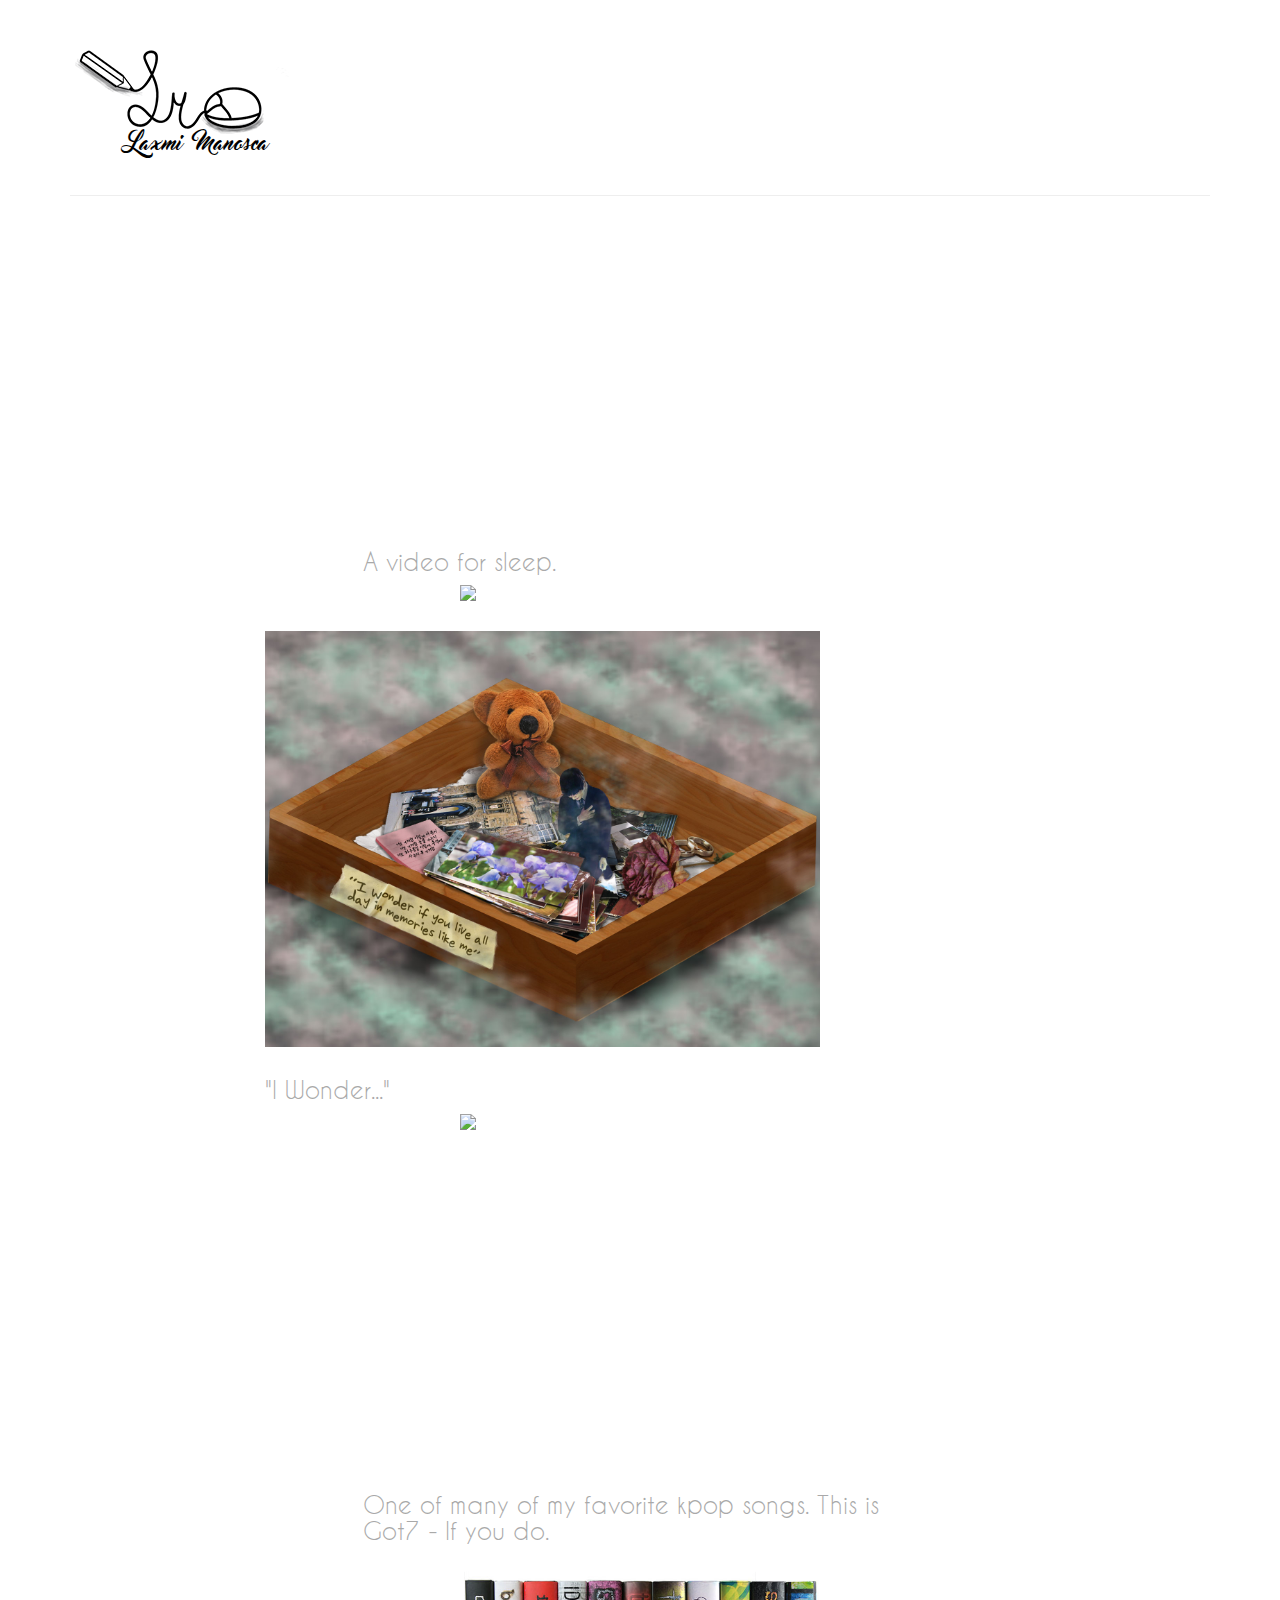
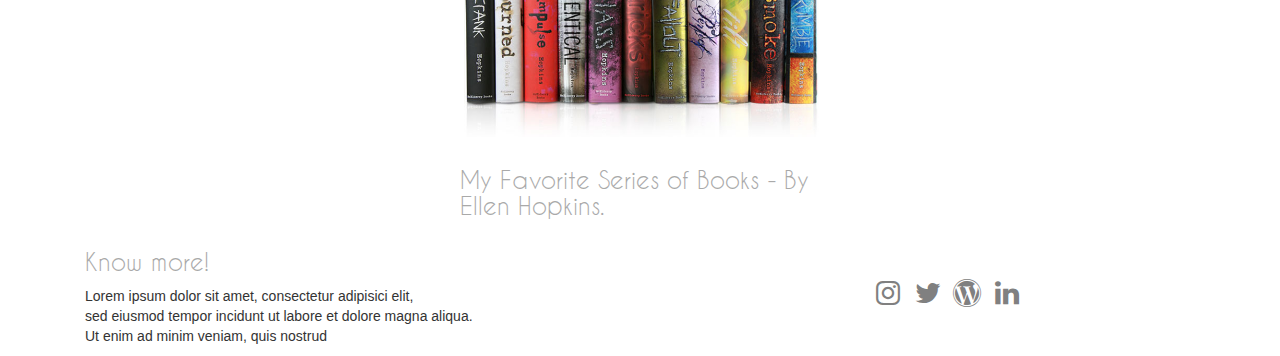
==== index.html @ 3cf4ef67 "First Commit" ====
<html>

<head>
    <!---support of foreign character-->
    <meta charset="utf-8">
    <!--IE Compatibility setting. It ensures IE uses the latest rendering engine-->
    <meta http-equiv="X-UA-Compatible" content="IE=edge">
    <!--get physical width of the mobile device-->
    <meta name="viewport" content="width=device-width, initial-scale=1">
    <!--name of the wbsite displayed on the browser tab-->
    <title>LM - Graphic Designer</title>
    <!--link csutom style sheet to the main layout page-->
    <link rel="stylesheet" href="custom.css">
    <!--link the latest midified bootstrap stylesheet-->
    <link rel="stylesheet" href="https://maxcdn.bootstrapcdn.com/bootstrap/3.3.6/css/bootstrap.min.css">
    <link rel="stylesheet" href="https://maxcdn.bootstrapcdn.com/font-awesome/4.5.0/css/font-awesome.min.css">
    <!--latest JQuery framework, necessary for using Bootstrap's JS plugins-->
    <script src="https://ajax.googleapis.com/ajax/libs/jquery/2.2.0/jquery.min.js"></script>
    <!--link the latest midified bootstrap JS library-->
    <script src="https://maxcdn.bootstrapcdn.com/bootstrap/3.3.6/js/bootstrap.min.js"></script>
</head>

<body id="index">
    <div class="container">
       <div class="nav">
        <div class="menu hidden-sm hidden-xs text-center">
            <div class="link row">
                <a href="work.html">work</a>
            </div>
            <div class="link row">
                <a href="About.html">about</a>
            </div>
            <div class="link row">
                <a href="contact.html">contact</a>
            </div>
        </div>
        <div class="row header col-lg-3 col-md-5 col-sm-5 col-xs-6">
            <div class="brand  ">
                <a href="index.html">
                <img class="img-responsive" src="Img/LMlogo.png">  
                </a>
                <h1 class="">Laxmi Manosca</h1>
            </div> 
        </div>
        <div class="col col-sm-1 col-sm-offset-5 col-xs-2 col-xs-offset-3 text-center">
          <a href="#" class="hidden-lg hidden-md"><i class="fa fa-3x fa-fw fa-navicon"></i></a>
        </div>
            
        <div class="row">
        <div class="col-md-12">
          <hr>
        </div>
      </div>
        </div>
         
        <div class="row">
            <div class="col-lg-6 col-lg-offset-3 col-sm-8 col-sm-offset-2">
                <div class="embed-responsive embed-responsive-16by9">
                    <iframe width="560" height="315" src="https://www.youtube.com/embed/Jw2tZi4wk-g" frameborder="0" allowfullscreen></iframe>
                </div>
                <h3>A video for sleep.</h3>
            </div>
        </div>

        <div class="row">
            <div class="col-lg-6 col-lg-offset-4 col-sm-6 col-sm-offset-4">
                <img class="img-responsive" src="img/20150508_145949.jpg">
            </div>
        </div>

        <div class="row">
            <div class="col-lg-6 col-lg-offset-2 col-sm-4 col-sm-offset-2">
                <img class="img-responsive" src="Img/finalComposition_Web.jpg">
                <h3>"I Wonder..."</h3>
            </div>
        </div>
        <div class="row">
            <div class="col-lg-6 col-lg-offset-4 col-sm-6 col-sm-offset-4">
                <img class="img-responsive" src="img/Screenshot_2015-08-01-01-27-41.png">
            </div>
        </div>

        <div class="row">
            <div class="col-lg-6 col-lg-offset-3 col-sm-8 col-sm-offset-2">
                <div class="embed-responsive embed-responsive-16by9">
                    <iframe width="560" height="315" src="https://www.youtube.com/embed/T0iPB_JyS5g" frameborder="0" allowfullscreen></iframe>
                </div>
                <h3> One of many of my favorite kpop songs. This is Got7 - If you do.</h3>
            </div>
        </div>
        <div class="row">
            <div class="col-lg-4 col-lg-offset-4 col-sm-6 col-sm-offset-4">
                <img class="img-responsive" src="Img/HopkinHomePageHeader2014.jpg">
                <h3> My Favorite Series of Books - By Ellen Hopkins.</h3>
            </div>
        </div>
         <footer class="section section-primary">
      <div class="container">
        <div class="row">
          <div class="col-sm-6">
            <h3 contenteditable="true">Know more!</h3>
            <p>Lorem ipsum dolor sit amet, consectetur adipisici elit,
              <br>sed eiusmod tempor incidunt ut labore et dolore magna aliqua.
              <br>Ut enim ad minim veniam, quis nostrud</p>
          </div>
          <div class="col-sm-6">
            <p class="text-info text-right">
              <br>
              <br>
            </p>
            <div class="row">
              <div class="col-md-12 hidden-lg hidden-md hidden-sm text-center">
                <a href="#"><i class="fa fa-2x fa-fw fa-instagram text-inverse"></i></a>
                <a href="#"><i class="fa fa-2x fa-fw fa-twitter text-inverse"></i></a>
                <a href="#"><i class="fa fa-2x fa-fw fa-facebook text-inverse"></i></a>
                <a href="#"><i class="fa fa-2x fa-fw fa-github text-inverse"></i></a>
              </div>
            </div>
            <div class="row">
              <div class="soc col-md-12 hidden-xs text-center">
                <a href="#"><i class="fa fa-2x fa-fw fa-instagram"></i></a>
                <a href="#"><i class="fa fa-2x fa-fw fa-twitter"></i></a>
                <a href="#"><i class="fa fa-2x fa-fw fa-wordpress"></i></a>
                <a href="#"><i class="fa fa-2x fa-fw fa-linkedin hub"></i></a>
              </div>
            </div>
          </div>
        </div>
      </div>
    </footer>
  
    </div>

</body>

</html>
---- custom.css ----
.row h3 {
    color: darkgrey;
    font-family: myThirdFont;
}

.header .brand:hover{
    opacity: 0.6;
}

.header h1 {
    color: black;
    font-family: myFirstFont;
    font-size: 1.4em;
    padding-bottom: 30px;
    margin-top: -.1px;
    margin-left: 55.5px;
    letter-spacing 10px;
    word-spacing: 10px;
}

.header a img{
    padding-top: 50px;
    margin-left: 5px;
}

.nav .menu {
    opacity: 0;
    transition-duration: .5s;
}

.nav .menu:hover {
    opacity: .8;
    transition-duration: .5s;
    transition-timing-function: linear;
}

.header a h1:hover {
    text-decoration: none;
}

.menu a {
    color: white;
    font-family: myFirstFont;
    font-size: 2em;
}

.menu a:hover {
    color: grey;
    text-decoration: none;
}

.menu {
    background: black;
    width: 200px;
    height: 100vh;
    /*100% of the height of the viewport*/
    position: fixed;
    right: 0;
    z-index: 1000;
    opacity: 0.8;
    padding-top: 150px;
    padding-bottom: 200px;
}

.container .nav .menu .link{
    margin-bottom: 30px;
}

.container .nav .fa-navicon {
    color: grey;
    padding-top: 80px;
}

.container footer .fa-instagram{
    color: grey;
}

.container footer .fa-instagram:hover{
    color: black;
}

.container footer .fa-twitter{
    color: grey;
}

.container footer .fa-twitter:hover{
    color: black;
}

.container footer .fa-wordpress{
    color: grey;
}

.container footer .fa-wordpress:hover{
    color: black;
}

.container footer .fa-linkedin{
    color: grey;
}

.container footer .fa-linkedin:hover{
    color: black;
}

@font-face {
    font-family: myFirstFont;
    src: url(master_of_break.ttf);
}

@font-face {
    font-family: mySecondFont;
    src: url(PWInfinity.ttf);
}

@font-face {
    font-family: myThirdFont;
    src: url(CaviarDreams.ttf);
}

/***********************************************************/
/**********************index.html****************************/
/***********************************************************/

#index footer{
    margin-bottom: 0px;
}

#index img{
    margin-bottom: 30px;
}

#index .brand img{
    margin-bottom: 0px;
}

#index hr{
    margin-top: -0.1px;
}

/***********************************************************/
/**********************Work.html****************************/
/***********************************************************/

#work #myCarousel{
    padding: 15px;
}

#work #myCarousel img {
    width: 100vw;
}

#work #portfolio h5{
    padding-bottom: 5px;
    padding-left: 5px;
}

/*#work #portfolio>div{
    padding: 15px;
}*/

#work .bg-orange{
    background-color: #ffbe86;
    padding: 30px;
    margin: 40px 15px;
}

#work .bg-blue{
    background-color: #72d2e3;
    padding: 30px;
    margin: 40px 15px;
}

#work .bg-pink{
    background-color: #c1a2b3;
    padding: 30px;
    margin: 40px 15px;
}
#work .bg-grey{
    background-color: #d3d3d3;
    padding: 30px;
    margin: 40px 15px;
}

#work .slider .overlay{
    background: url(Img/LM-Overlay.png) no-repeat;
    z-index: 100;
    height: 100%;
    width: 100%;
    position: absolute;
    background-size: cover;
}

/***********************************************************/
/**********************about.html****************************/
/***********************************************************/

#about .aboutme{
    padding-top: 30px;
    padding-bottom: 30px;
}

#about .info{
    margin-top: 100px;
    margin-left: 20px;
}

#about .soc{
    
}

/***********************************************************/
/**********************contact.html****************************/
/***********************************************************/

#contact .container .text{
    padding-left: 100px;
    padding-right: 100px;
    margin-bottom: 50px;
    margin-top: 20px;
}
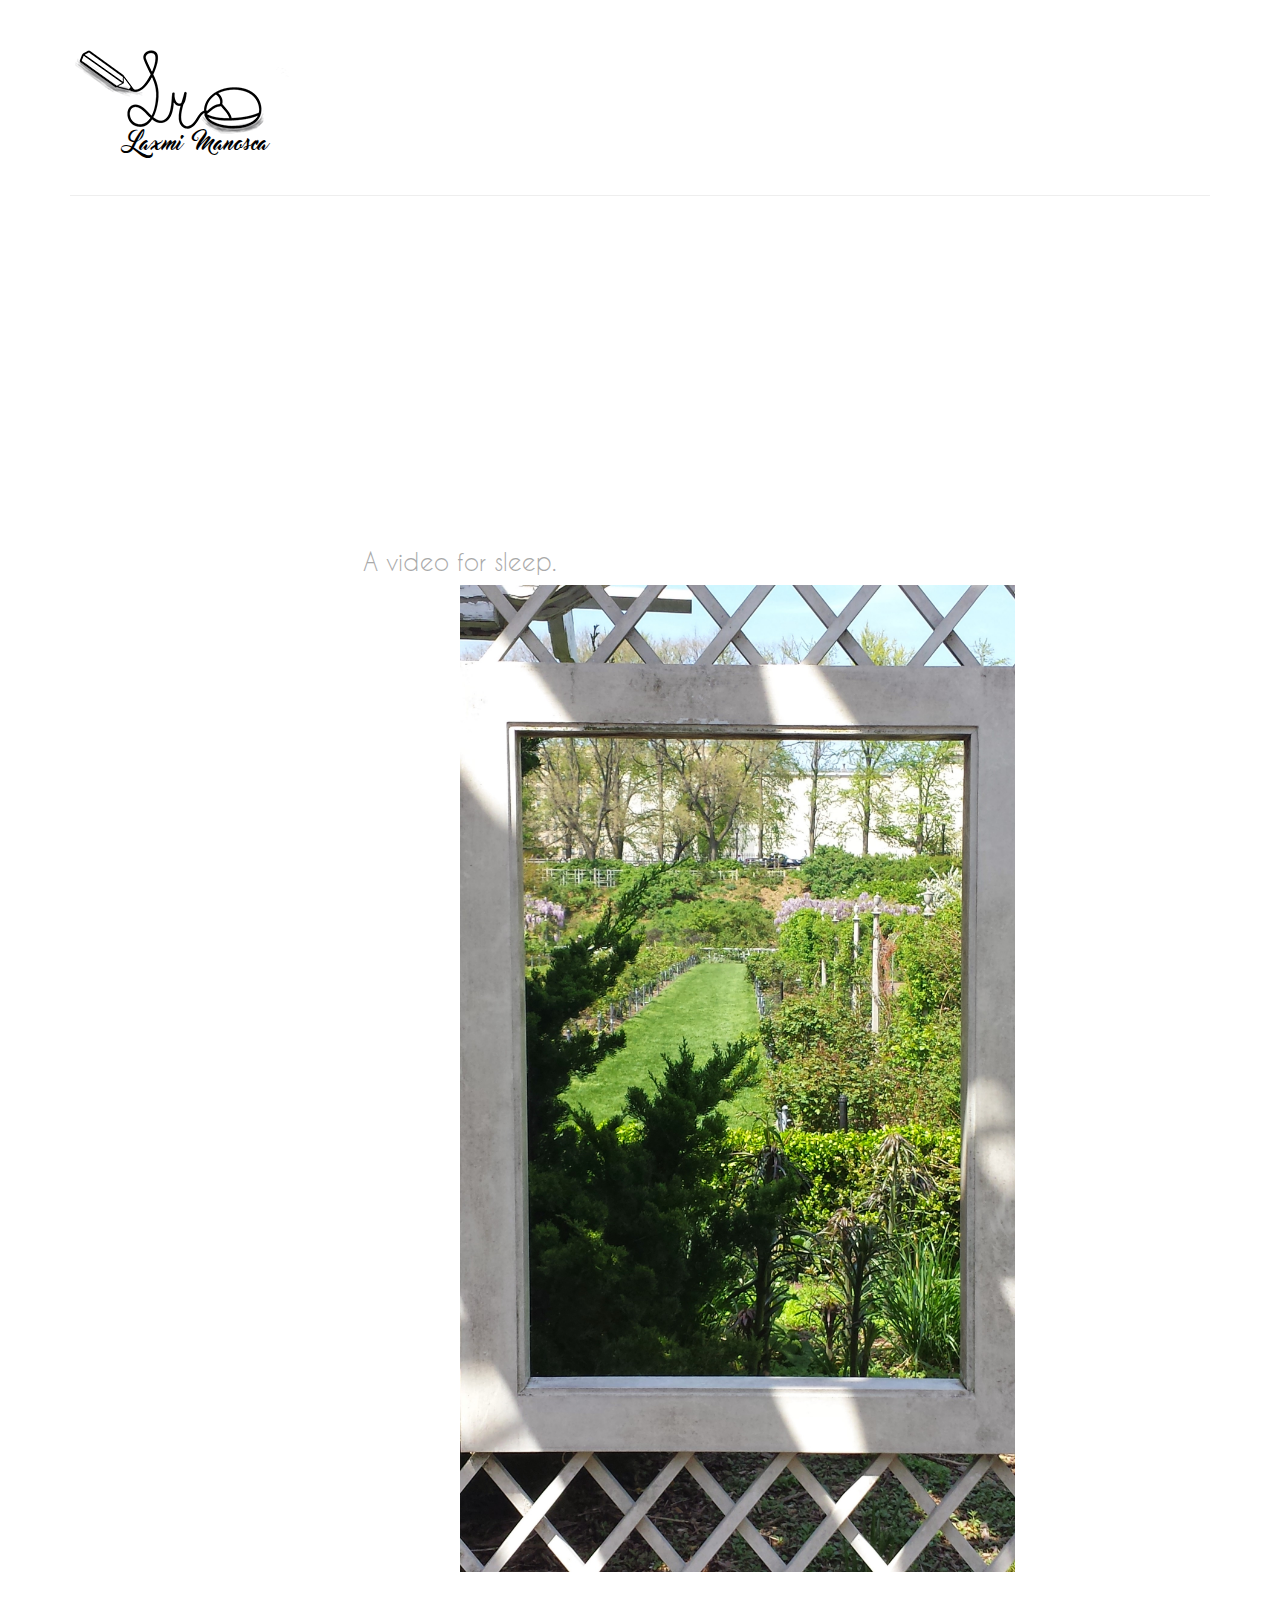
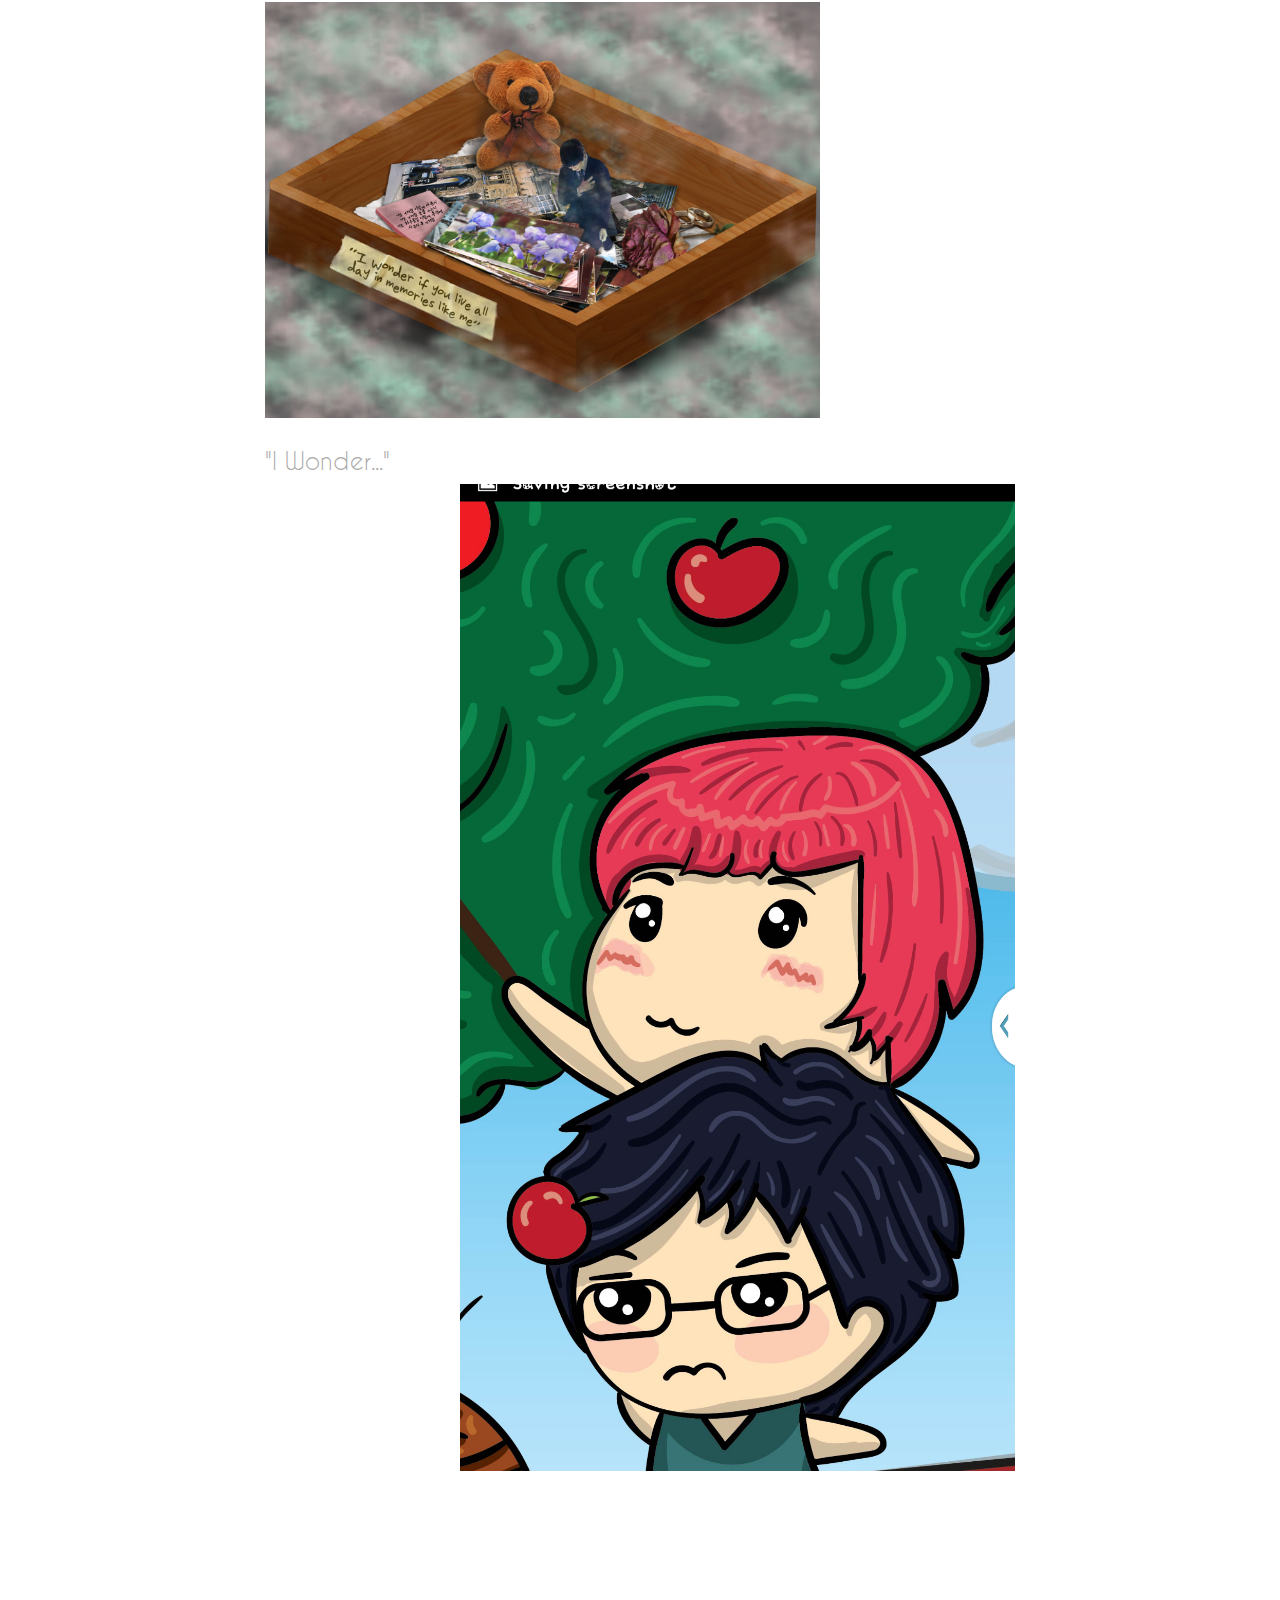
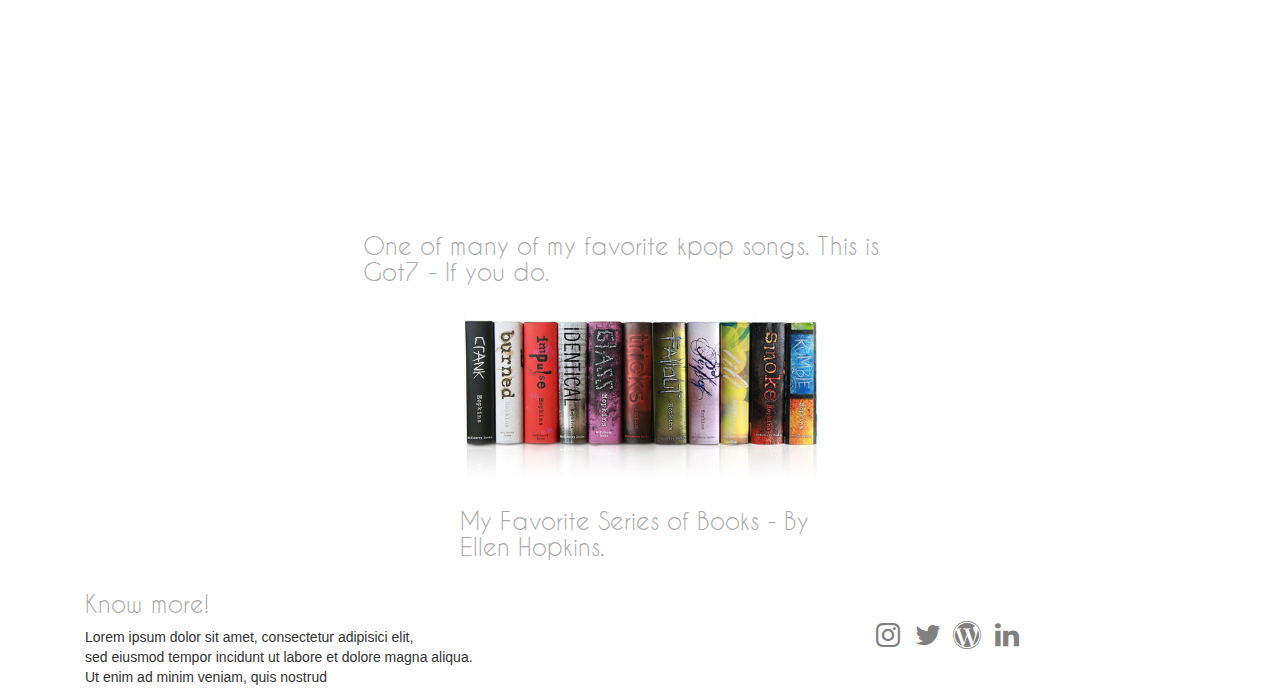
==== commit b84ec80b: "Img Change" ====
--- a/index.html
+++ b/index.html
@@ -64,7 +64,7 @@
 
         <div class="row">
             <div class="col-lg-6 col-lg-offset-4 col-sm-6 col-sm-offset-4">
-                <img class="img-responsive" src="img/20150508_145949.jpg">
+                <img class="img-responsive" src="Img/20150508_145949.jpg">
             </div>
         </div>
 
@@ -76,7 +76,7 @@
         </div>
         <div class="row">
             <div class="col-lg-6 col-lg-offset-4 col-sm-6 col-sm-offset-4">
-                <img class="img-responsive" src="img/Screenshot_2015-08-01-01-27-41.png">
+                <img class="img-responsive" src="Img/Screenshot_2015-08-01-01-27-41.png">
             </div>
         </div>
 
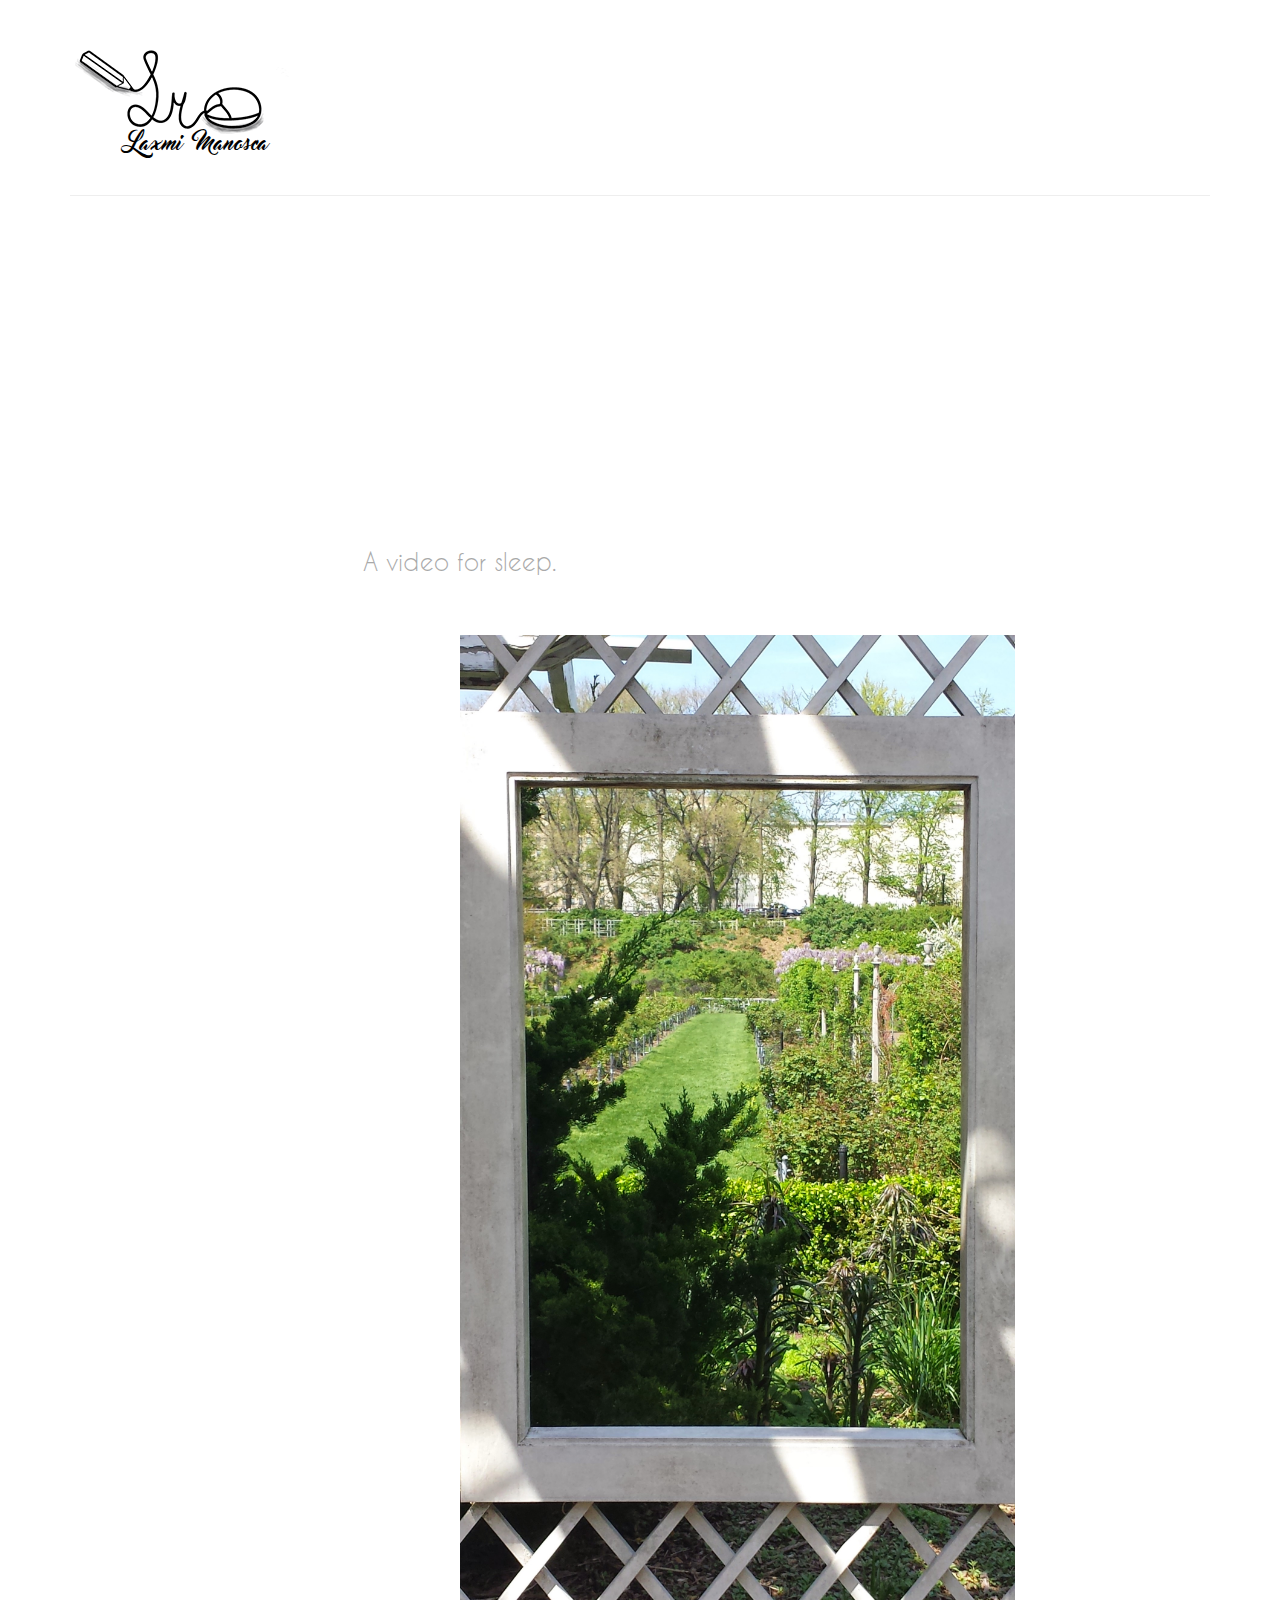
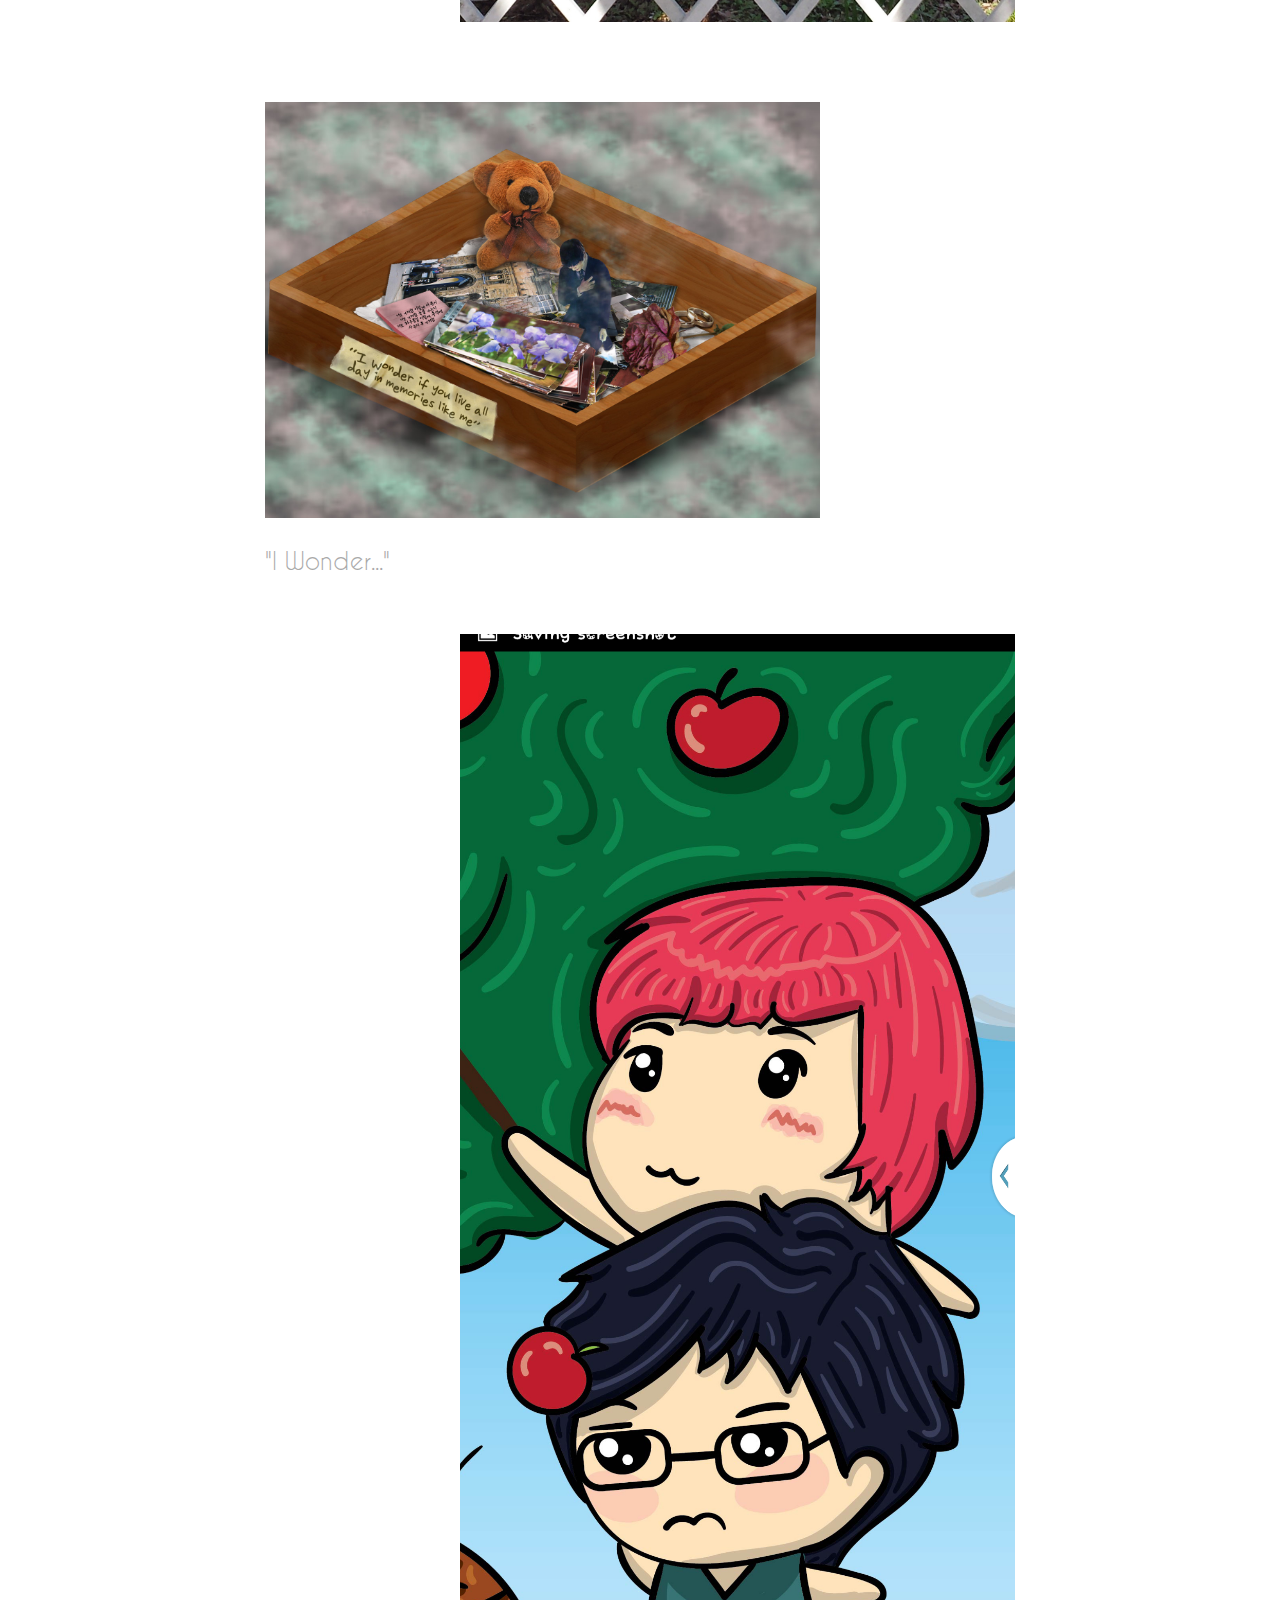
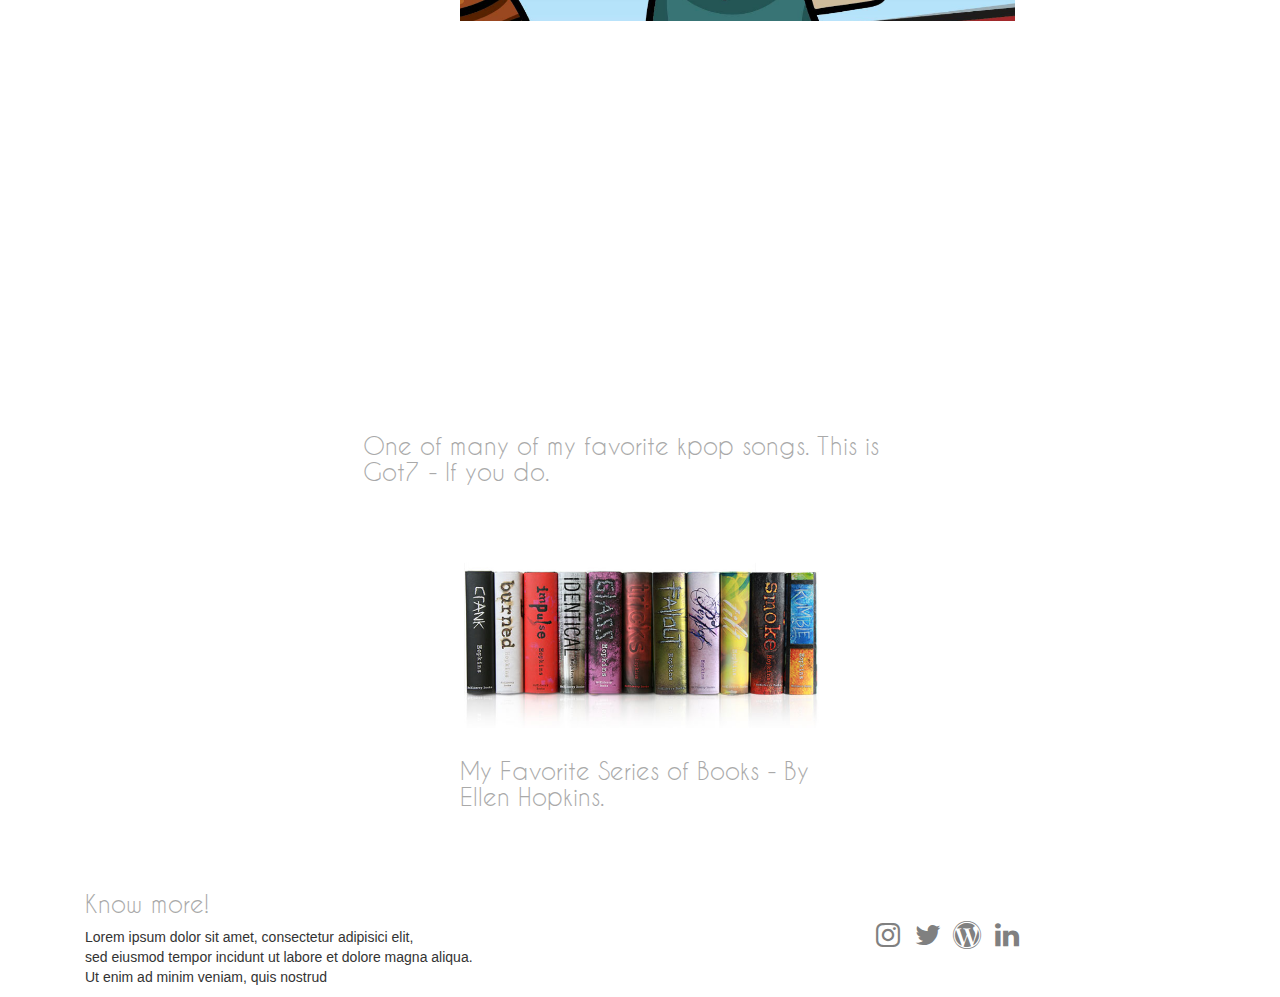
==== commit 0e8caa2b: "Work Done in last class" ====
--- a/index.html
+++ b/index.html
@@ -18,118 +18,136 @@
     <script src="https://ajax.googleapis.com/ajax/libs/jquery/2.2.0/jquery.min.js"></script>
     <!--link the latest midified bootstrap JS library-->
     <script src="https://maxcdn.bootstrapcdn.com/bootstrap/3.3.6/js/bootstrap.min.js"></script>
+    <script src="Js/index.js"></script>
+
 </head>
 
 <body id="index">
     <div class="container">
-       <div class="nav">
-        <div class="menu hidden-sm hidden-xs text-center">
-            <div class="link row">
-                <a href="work.html">work</a>
+        <div class="nav">
+            <div class="menu hidden-sm hidden-xs text-center">
+                <div class="link row">
+                    <a href="work.html">work</a>
+                </div>
+                <div class="link row">
+                    <a href="About.html">about</a>
+                </div>
+                <div class="link row">
+                    <a href="contact.html">contact</a>
+                </div>
             </div>
-            <div class="link row">
-                <a href="About.html">about</a>
+            <div class="row header col-lg-3 col-md-5 col-sm-5 col-xs-6">
+                <div class="brand">
+                    <a href="index.html">
+                        <img class="logo img-responsive" src="Img/LMlogo.png">
+                    </a>
+                    <h1 class="">Laxmi Manosca</h1>
+                </div>
             </div>
-            <div class="link row">
-                <a href="contact.html">contact</a>
+            <div class="nav2">
+                <div class="mobilenav hidden-md hidden-lg row">
+                    <div class="link">
+                        <ul>
+                            <li>
+                                <a href="work.html">work</a>
+                            </li>
+                            <li>
+                                <a href="About.html">about</a>
+                            </li>
+                            <li>
+                                <a href="contact.html">contact</a>
+                            </li>
+                        </ul>
+                    </div>
+                </div>
             </div>
-        </div>
-        <div class="row header col-lg-3 col-md-5 col-sm-5 col-xs-6">
-            <div class="brand  ">
-                <a href="index.html">
-                <img class="img-responsive" src="Img/LMlogo.png">  
-                </a>
-                <h1 class="">Laxmi Manosca</h1>
-            </div> 
-        </div>
-        <div class="col col-sm-1 col-sm-offset-5 col-xs-2 col-xs-offset-3 text-center">
-          <a href="#" class="hidden-lg hidden-md"><i class="fa fa-3x fa-fw fa-navicon"></i></a>
-        </div>
-            
-        <div class="row">
-        <div class="col-md-12">
-          <hr>
-        </div>
-      </div>
-        </div>
-         
-        <div class="row">
-            <div class="col-lg-6 col-lg-offset-3 col-sm-8 col-sm-offset-2">
-                <div class="embed-responsive embed-responsive-16by9">
-                    <iframe width="560" height="315" src="https://www.youtube.com/embed/Jw2tZi4wk-g" frameborder="0" allowfullscreen></iframe>
+
+                <div class="row hidden-sm hidden-xs">
+                    <div class="col-md-12">
+                        <hr>
+                    </div>
                 </div>
-                <h3>A video for sleep.</h3>
             </div>
-        </div>
+<div class="content">
+            <div class="row">
+                <div class="col-lg-6 col-lg-offset-3 col-sm-8 col-sm-offset-2">
+                    <div class="embed-responsive embed-responsive-16by9">
+                        <iframe width="560" height="315" src="https://www.youtube.com/embed/Jw2tZi4wk-g" frameborder="0" allowfullscreen></iframe>
+                    </div>
+                    <h3>A video for sleep.</h3>
+                    <p id="debug"></p>
+                </div>
+            </div>
 
-        <div class="row">
-            <div class="col-lg-6 col-lg-offset-4 col-sm-6 col-sm-offset-4">
-                <img class="img-responsive" src="Img/20150508_145949.jpg">
+            <div class="row">
+                <div class="col-lg-6 col-lg-offset-4 col-sm-6 col-sm-offset-4">
+                    <img class="img-responsive" src="Img/20150508_145949.jpg">
+                </div>
             </div>
-        </div>
 
-        <div class="row">
-            <div class="col-lg-6 col-lg-offset-2 col-sm-4 col-sm-offset-2">
-                <img class="img-responsive" src="Img/finalComposition_Web.jpg">
-                <h3>"I Wonder..."</h3>
-            </div>
-        </div>
-        <div class="row">
-            <div class="col-lg-6 col-lg-offset-4 col-sm-6 col-sm-offset-4">
-                <img class="img-responsive" src="Img/Screenshot_2015-08-01-01-27-41.png">
-            </div>
-        </div>
-
-        <div class="row">
-            <div class="col-lg-6 col-lg-offset-3 col-sm-8 col-sm-offset-2">
-                <div class="embed-responsive embed-responsive-16by9">
-                    <iframe width="560" height="315" src="https://www.youtube.com/embed/T0iPB_JyS5g" frameborder="0" allowfullscreen></iframe>
+            <div class="row">
+                <div class="col-lg-6 col-lg-offset-2 col-sm-4 col-sm-offset-2">
+                    <img class="img-responsive" src="Img/finalComposition_Web.jpg">
+                    <h3>"I Wonder..."</h3>
                 </div>
-                <h3> One of many of my favorite kpop songs. This is Got7 - If you do.</h3>
-            </div>
-        </div>
-        <div class="row">
-            <div class="col-lg-4 col-lg-offset-4 col-sm-6 col-sm-offset-4">
-                <img class="img-responsive" src="Img/HopkinHomePageHeader2014.jpg">
-                <h3> My Favorite Series of Books - By Ellen Hopkins.</h3>
-            </div>
-        </div>
-         <footer class="section section-primary">
-      <div class="container">
-        <div class="row">
-          <div class="col-sm-6">
-            <h3 contenteditable="true">Know more!</h3>
-            <p>Lorem ipsum dolor sit amet, consectetur adipisici elit,
-              <br>sed eiusmod tempor incidunt ut labore et dolore magna aliqua.
-              <br>Ut enim ad minim veniam, quis nostrud</p>
-          </div>
-          <div class="col-sm-6">
-            <p class="text-info text-right">
-              <br>
-              <br>
-            </p>
-            <div class="row">
-              <div class="col-md-12 hidden-lg hidden-md hidden-sm text-center">
-                <a href="#"><i class="fa fa-2x fa-fw fa-instagram text-inverse"></i></a>
-                <a href="#"><i class="fa fa-2x fa-fw fa-twitter text-inverse"></i></a>
-                <a href="#"><i class="fa fa-2x fa-fw fa-facebook text-inverse"></i></a>
-                <a href="#"><i class="fa fa-2x fa-fw fa-github text-inverse"></i></a>
-              </div>
             </div>
             <div class="row">
-              <div class="soc col-md-12 hidden-xs text-center">
-                <a href="#"><i class="fa fa-2x fa-fw fa-instagram"></i></a>
-                <a href="#"><i class="fa fa-2x fa-fw fa-twitter"></i></a>
-                <a href="#"><i class="fa fa-2x fa-fw fa-wordpress"></i></a>
-                <a href="#"><i class="fa fa-2x fa-fw fa-linkedin hub"></i></a>
-              </div>
+                <div class="col-lg-6 col-lg-offset-4 col-sm-6 col-sm-offset-4">
+                    <img class="img-responsive" src="Img/Screenshot_2015-08-01-01-27-41.png">
+                </div>
             </div>
-          </div>
+
+            <div class="row">
+                <div class="col-lg-6 col-lg-offset-3 col-sm-8 col-sm-offset-2">
+                    <div class="embed-responsive embed-responsive-16by9">
+                        <iframe width="560" height="315" src="https://www.youtube.com/embed/T0iPB_JyS5g" frameborder="0" allowfullscreen></iframe>
+                    </div>
+                    <h3> One of many of my favorite kpop songs. This is Got7 - If you do.</h3>
+                </div>
+            </div>
+            <div class="row">
+                <div class="col-lg-4 col-lg-offset-4 col-sm-6 col-sm-offset-4">
+                    <img class="img-responsive" src="Img/HopkinHomePageHeader2014.jpg">
+                    <h3> My Favorite Series of Books - By Ellen Hopkins.</h3>
+                </div>
+            </div>
+    </div>
+            <footer class="section section-primary">
+                <div class="container">
+                    <div class="row">
+                        <div class="col-sm-6">
+                            <h3 contenteditable="true">Know more!</h3>
+                            <p>Lorem ipsum dolor sit amet, consectetur adipisici elit,
+                                <br>sed eiusmod tempor incidunt ut labore et dolore magna aliqua.
+                                <br>Ut enim ad minim veniam, quis nostrud</p> 
+                        </div>
+                        <div class="col-sm-6">
+                            <p class="text-info text-right">
+                                <br>
+                                <br>
+                            </p>
+                            <div class="row">
+                                <div class="col-md-12 hidden-lg hidden-md hidden-sm text-center">
+                                    <a href="#"><i class="fa fa-2x fa-fw fa-instagram text-inverse"></i></a>
+                                    <a href="#"><i class="fa fa-2x fa-fw fa-twitter text-inverse"></i></a>
+                                    <a href="#"><i class="fa fa-2x fa-fw fa-facebook text-inverse"></i></a>
+                                    <a href="#"><i class="fa fa-2x fa-fw fa-github text-inverse"></i></a>
+                                </div>
+                            </div>
+                            <div class="row">
+                                <div class="soc col-md-12 hidden-xs text-center">
+                                    <a href="#"><i class="fa fa-2x fa-fw fa-instagram"></i></a>
+                                    <a href="#"><i class="fa fa-2x fa-fw fa-twitter"></i></a>
+                                    <a href="#"><i class="fa fa-2x fa-fw fa-wordpress"></i></a>
+                                    <a href="#"><i class="fa fa-2x fa-fw fa-linkedin hub"></i></a>
+                                </div>
+                            </div>
+                        </div>
+                    </div>
+                </div>
+            </footer>
+
         </div>
-      </div>
-    </footer>
-  
-    </div>
 
 </body>
 
--- a/custom.css
+++ b/custom.css
@@ -24,7 +24,7 @@
 }
 
 .nav .menu {
-    opacity: 0;
+    opacity: 0.8;
     transition-duration: .5s;
 }
 
@@ -55,20 +55,30 @@
     height: 100vh;
     /*100% of the height of the viewport*/
     position: fixed;
-    right: 0;
+    right: -200px;
     z-index: 1000;
     opacity: 0.8;
     padding-top: 150px;
     padding-bottom: 200px;
+    transition: 1s;
+    -webkit-transition:1s;
+}
+
+.nav2{
+    margin-top: 100px;
+}
+.mobilenav .link ul li{
+    display: inline;
+    
+}
+
+.mobilenav .link ul li a{
+    color: darkgrey;
+    text-decoration: none;
 }
 
 .container .nav .menu .link{
     margin-bottom: 30px;
-}
-
-.container .nav .fa-navicon {
-    color: grey;
-    padding-top: 80px;
 }
 
 .container footer .fa-instagram{
@@ -138,6 +148,10 @@
     margin-top: -0.1px;
 }
 
+#index .content .row{
+    margin-bottom: 50px;
+}
+
 /***********************************************************/
 /**********************Work.html****************************/
 /***********************************************************/
@@ -150,36 +164,51 @@
     width: 100vw;
 }
 
-#work #portfolio h5{
-    padding-bottom: 5px;
-    padding-left: 5px;
-}
-
-/*#work #portfolio>div{
-    padding: 15px;
-}*/
+#work #portfolio img:hover{
+    filter: blur(5px) hue-rotate(330deg)opacity(0.6);
+    -webkit-filter: blur(5px) hue-rotate(330deg) opacity(0.6);
+}
+
+#work #portfolio img{
+    transition: 1.0s;
+}
+
+#work .hide-title>h5{
+    opacity: 0;
+    position: absolute;
+    right: 10%;
+    bottom: 10%;
+    color: black;
+    font-size: 1.3em;
+    font-family: myThirdFont;
+    z-index: 10;
+}
 
 #work .bg-orange{
     background-color: #ffbe86;
     padding: 30px;
     margin: 40px 15px;
+    position: relative;
 }
 
 #work .bg-blue{
     background-color: #72d2e3;
     padding: 30px;
     margin: 40px 15px;
+    position: relative;
 }
 
 #work .bg-pink{
     background-color: #c1a2b3;
     padding: 30px;
     margin: 40px 15px;
+    position: relative;
 }
 #work .bg-grey{
     background-color: #d3d3d3;
     padding: 30px;
     margin: 40px 15px;
+    position: relative;
 }
 
 #work .slider .overlay{
@@ -205,8 +234,8 @@
     margin-left: 20px;
 }
 
-#about .soc{
-    
+#about .info h2{
+    font-family: myThirdFont;
 }
 
 /***********************************************************/
@@ -218,4 +247,51 @@
     padding-right: 100px;
     margin-bottom: 50px;
     margin-top: 20px;
-}+}
+
+#contact .text h2{
+    font-family: myThirdFont;
+}
+#contact .form label{
+    font-family: myThirdFont;
+    font-size: 1.5em;
+}
+
+
+
+/*change the padding design on mobile sites*/
+/* Small devices (tablets, 768px and below) */
+@media (max-width: 768px) { 
+    div{
+      padding: 10px 40px;
+    }
+    .header .brand{
+        padding: 0px 0px;;
+        margin: 0px;
+    }
+    .brand h1{
+        padding-top: 6px;
+        font-size: 1.4em;
+    }
+    
+    #about div{
+        padding: 0px 10px;
+    }
+    #about .info{
+        text-align: center;
+        margin-left: -10px;
+        margin-top: -5px;
+    }
+}
+
+/* Medium devices (desktops, 992px and below) */
+@media (max-width: 992px) { 
+    #about .info{
+        text-align: center;
+    }
+}
+
+/* Large devices (large desktops, 1200px and below) */
+@media (max-width: 1200px) { 
+
+}
